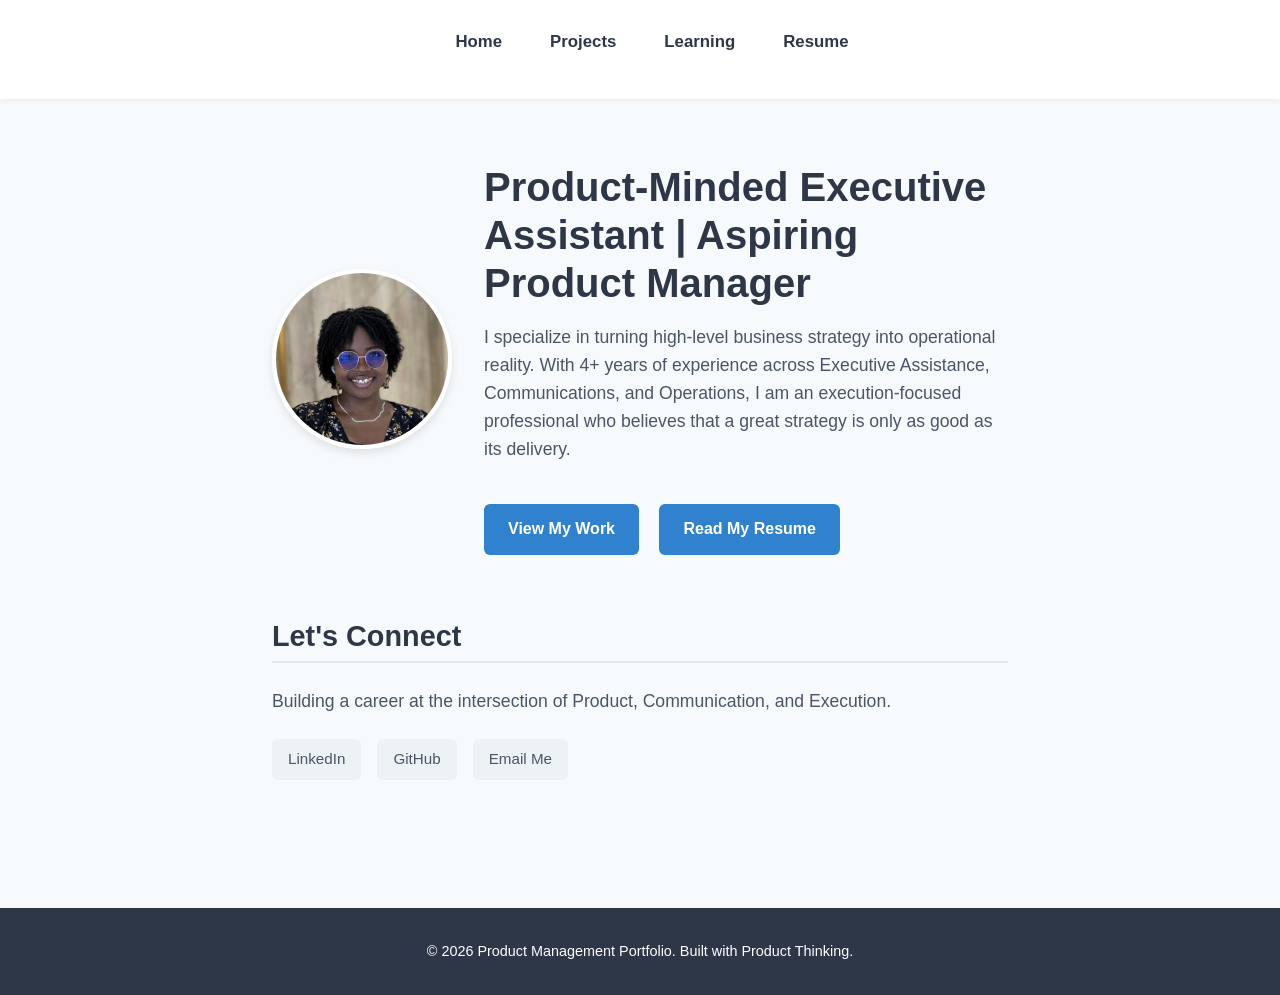
==== index.html @ b68d91e3 "Edited Meta tags in index.html" ====
<!DOCTYPE html>
<html lang="en">
<head>
    <meta charset="UTF-8">
    <meta name="viewport" content="width=device-width, initial-scale=1.0">
    <title>PM Portfolio | Execution-Focused Product Manager</title>
   <meta property="og:title" content="My Product Management Portfolio">
    <meta property="og:description" content="Documenting my transition from Executive Assistant to Product Manager. View my MVPs, PRDs, and UX Research.">
    <meta property="og:type" content="website">
    
    <meta property="og:image" content="https://thepreciouschuckson.github.io/my-pm-portfolio/preview.jpg">
    
    <meta property="og:url" content="https://thepreciouschuckson.github.io/my-pm-portfolio/">
    
    <meta name="twitter:card" content="summary_large_image">
    <link rel="stylesheet" href="style.css">
</head>
<body>

    <header>
        <nav>
            <ul>
                <li><a href="index.html">Home</a></li>
                <li><a href="projects.html">Projects</a></li>
                <li><a href="learning.html">Learning</a></li> <li><a href="resume.html">Resume</a></li>
            </ul>
        </nav>
    </header>

    <main>
        <section id="hero">
            <div class="hero-content">
                <img src="profile.jpg" alt="Product Manager Headshot" class="profile-photo">
                
                <div class="hero-text">
                    <h1>Product-Minded Executive Assistant | Aspiring Product Manager</h1>
                    <p>I specialize in turning high-level business strategy into operational reality. With 4+ years of experience across Executive Assistance, Communications, and Operations, I am an execution-focused professional who believes that a great strategy is only as good as its delivery.</p>
                    
                    <div class="cta-buttons">
                        <a href="projects.html">View My Work</a>
                        <a href="resume.html">Read My Resume</a>
                    </div>
                </div>
            </div>
        </section>

        <section id="contact">
            <h2>Let's Connect</h2>
            <p>Building a career at the intersection of Product, Communication, and Execution.</p>
            
            <div class="contact-buttons">
                <a href="https://linkedin.com/in/thepreciouschuckson" target="_blank" class="secondary-button">LinkedIn</a>
                <a href="https://github.com/thepreciouschuckson" target="_blank" class="secondary-button">GitHub</a>
                <a href="mailto:precious.chuckson1@gmail.com" class="secondary-button">Email Me</a>
            </div>
        </section>
    </main>

    <footer>
        <p>&copy; <span id="currentYear"></span> Product Management Portfolio. Built with Product Thinking.</p>
        
        <script>
            document.getElementById("currentYear").textContent = new Date().getFullYear();
        </script>
    </footer>

</body>
</html>
---- style.css ----
/* --- GLOBAL VARIABLES (Your Brand Colors) --- */
:root {
    --primary-color: #2D3748; /* Deep professional slate */
    --accent-color: #3182CE; /* Tech-focused blue for CTAs */
    --bg-color: #F7FAFC; /* Clean off-white background */
    --text-color: #4A5568; /* Highly readable dark gray */
    --white: #FFFFFF;
}

/* --- RESET & FOUNDATION --- */
* {
    margin: 0;
    padding: 0;
    box-sizing: border-box;
}

body {
    font-family: -apple-system, BlinkMacSystemFont, "Segoe UI", Roboto, Helvetica, Arial, sans-serif;
    background-color: var(--bg-color);
    color: var(--text-color);
    line-height: 1.6;
    display: flex;
    flex-direction: column;
    min-height: 100vh;
}

/* --- NAVIGATION --- */
header {
    background-color: var(--white);
    box-shadow: 0 2px 4px rgba(0,0,0,0.05);
    position: sticky;
    top: 0;
    z-index: 100;
}

nav ul {
    display: flex;
    justify-content: center;
    align-items: center; /* Forces perfect vertical centering */
    list-style: none;
    padding: 1.8rem 1.5rem 1.2rem 1.5rem; /* Top padding is slightly larger to nudge it down */
}

nav ul li {
    margin: 0 1.5rem;
}

nav ul li a {
    text-decoration: none;
    color: var(--primary-color);
    font-weight: 600;
    transition: color 0.3s ease;
}

nav ul li a:hover {
    color: var(--accent-color);
}

/* --- MAIN LAYOUT & TYPOGRAPHY --- */
main {
    max-width: 800px;
    margin: 0 auto;
    padding: 4rem 2rem;
    flex: 1; /* Pushes footer to the bottom */
}

section {
    margin-bottom: 4rem;
}

h1, h2, h3 {
    color: var(--primary-color);
    margin-bottom: 1rem;
    line-height: 1.2;
}

h1 {
    font-size: 2.5rem;
}

h2 {
    font-size: 1.8rem;
    border-bottom: 2px solid #E2E8F0;
    padding-bottom: 0.5rem;
    margin-bottom: 1.5rem;
}

p {
    margin-bottom: 1.5rem;
    font-size: 1.1rem;
}

/* --- HERO SECTION WITH PHOTO --- */
.hero-content {
    display: flex;
    align-items: center;
    gap: 2rem; /* Creates space between the photo and the text */
}

.profile-photo {
    width: 180px;
    height: 180px;
    border-radius: 50%; /* Makes the image a perfect circle */
    object-fit: cover; /* Ensures the image doesn't stretch */
    border: 4px solid var(--white);
    box-shadow: 0 4px 10px rgba(0,0,0,0.1);
    flex-shrink: 0; /* Prevents the image from shrinking on smaller screens */
}

/* --- MOBILE RESPONSIVENESS --- */
@media (max-width: 600px) {
    .hero-content {
        flex-direction: column; /* Stacks image on top of text on phones */
        text-align: center;
    }
    
    .cta-buttons a {
        margin: 0.5rem; /* Better button spacing on mobile */
    }

    /* NEW: Mobile Navigation Fixes */
    nav ul {
        padding: 2.2rem 0 0.5rem 0; /* Increased top padding to push it further down */
        flex-wrap: wrap; 
    }

    nav ul li {
        margin: 0 0.6rem; /* Shrinks the gap between words */
    }

    nav ul li a {
        font-size: 0.9rem; /* Shrinks the font size a tiny bit for mobile */
    }
}

/* --- BUTTONS & CALLS TO ACTION --- */
.cta-buttons a, .button, article a {
    display: inline-block;
    background-color: var(--accent-color);
    color: var(--white);
    padding: 0.8rem 1.5rem;
    text-decoration: none;
    border-radius: 6px;
    font-weight: bold;
    margin-right: 1rem;
    margin-top: 1rem;
    transition: background-color 0.3s ease, transform 0.2s ease;
}

.cta-buttons a:hover, .button:hover, article a:hover {
    background-color: #2B6CB0;
    transform: translateY(-2px);
}

/* --- CONTENT CARDS (Projects & Resume) --- */
article {
    background: var(--white);
    padding: 2rem;
    border-radius: 8px;
    box-shadow: 0 4px 6px rgba(0,0,0,0.05);
    margin-bottom: 2rem;
    border-left: 4px solid var(--accent-color);
}

hr {
    border: 0;
    height: 1px;
    background: #E2E8F0;
    margin: 3rem 0;
}

ul, ol {
    margin-left: 1.5rem;
    margin-bottom: 1.5rem;
}

li {
    margin-bottom: 0.5rem;
    font-size: 1.05rem;
}

/* --- FOOTER --- */
footer {
    text-align: center;
    padding: 2rem;
    background-color: var(--primary-color);
    color: var(--white);
}

footer p {
    margin: 0;
    font-size: 0.9rem;
}

/* --- SECONDARY BUTTONS (Contact Section) --- */
.contact-buttons {
    display: flex;
    gap: 1rem; /* Creates even spacing between the buttons */
    flex-wrap: wrap; /* Ensures they stack neatly on small phone screens */
    margin-top: 1.5rem;
}

.secondary-button {
    background-color: #EDF2F7; /* A very light, subtle gray-blue */
    color: var(--text-color); /* Matches your sub-text perfectly */
    padding: 0.5rem 1rem; /* Smaller frame size than your primary buttons */
    text-decoration: none; /* Removes the tacky underline */
    border-radius: 6px;
    font-weight: 500;
    font-size: 0.95rem; /* Slightly smaller text */
    transition: background-color 0.2s ease, transform 0.2s ease;
}

.secondary-button:hover {
    background-color: #E2E8F0; /* Slightly darker on hover for a tactile feel */
    transform: translateY(-2px); /* Keeps the same subtle "lift" as your other buttons */
}

.blog-section {
    margin-top: 50px;
    padding-top: 20px;
    border-top: 1px solid #eee;
}

.blog-card {
    background: #f9f9f9; /* Lighter background to distinguish from main projects */
    padding: 25px;
    border-radius: 12px;
    margin-bottom: 20px;
}

.pm-takeaway {
    font-size: 0.9rem;
    color: var(--primary-color);
    margin: 15px 0;
    padding: 10px;
    background: #eef4ff;
    border-left: 4px solid var(--primary-color);
}
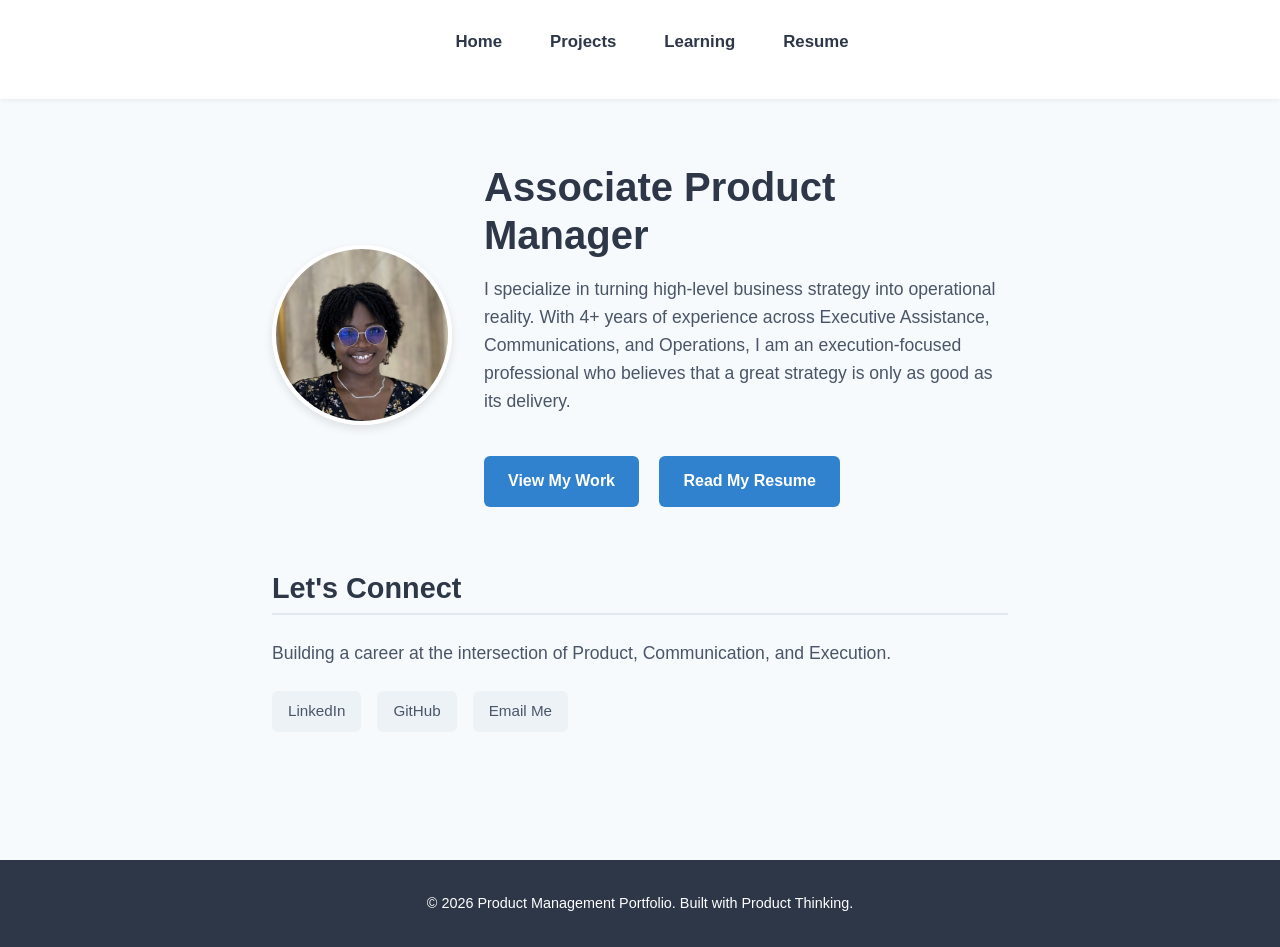
==== commit 6dcaba71: "Changed role title to Associate Product Manager" ====
--- a/index.html
+++ b/index.html
@@ -8,9 +8,9 @@
     <meta property="og:description" content="Documenting my transition from Executive Assistant to Product Manager. View my MVPs, PRDs, and UX Research.">
     <meta property="og:type" content="website">
     
-    <meta property="og:image" content="https://thepreciouschuckson.github.io/my-pm-portfolio/preview.jpg">
+    <meta property="og:image" content="https://thepreciouschuckson.github.io/my-pm-portfolio/preview.jpg?v=1">
     
-    <meta property="og:url" content="https://thepreciouschuckson.github.io/my-pm-portfolio/">
+    <meta property="og:url" content="https://thepreciouschuckson.github.io/my-pm-portfolio/?v=1">
     
     <meta name="twitter:card" content="summary_large_image">
     <link rel="stylesheet" href="style.css">
@@ -33,7 +33,7 @@
                 <img src="profile.jpg" alt="Product Manager Headshot" class="profile-photo">
                 
                 <div class="hero-text">
-                    <h1>Product-Minded Executive Assistant | Aspiring Product Manager</h1>
+                    <h1>Associate Product Manager</h1>
                     <p>I specialize in turning high-level business strategy into operational reality. With 4+ years of experience across Executive Assistance, Communications, and Operations, I am an execution-focused professional who believes that a great strategy is only as good as its delivery.</p>
                     
                     <div class="cta-buttons">
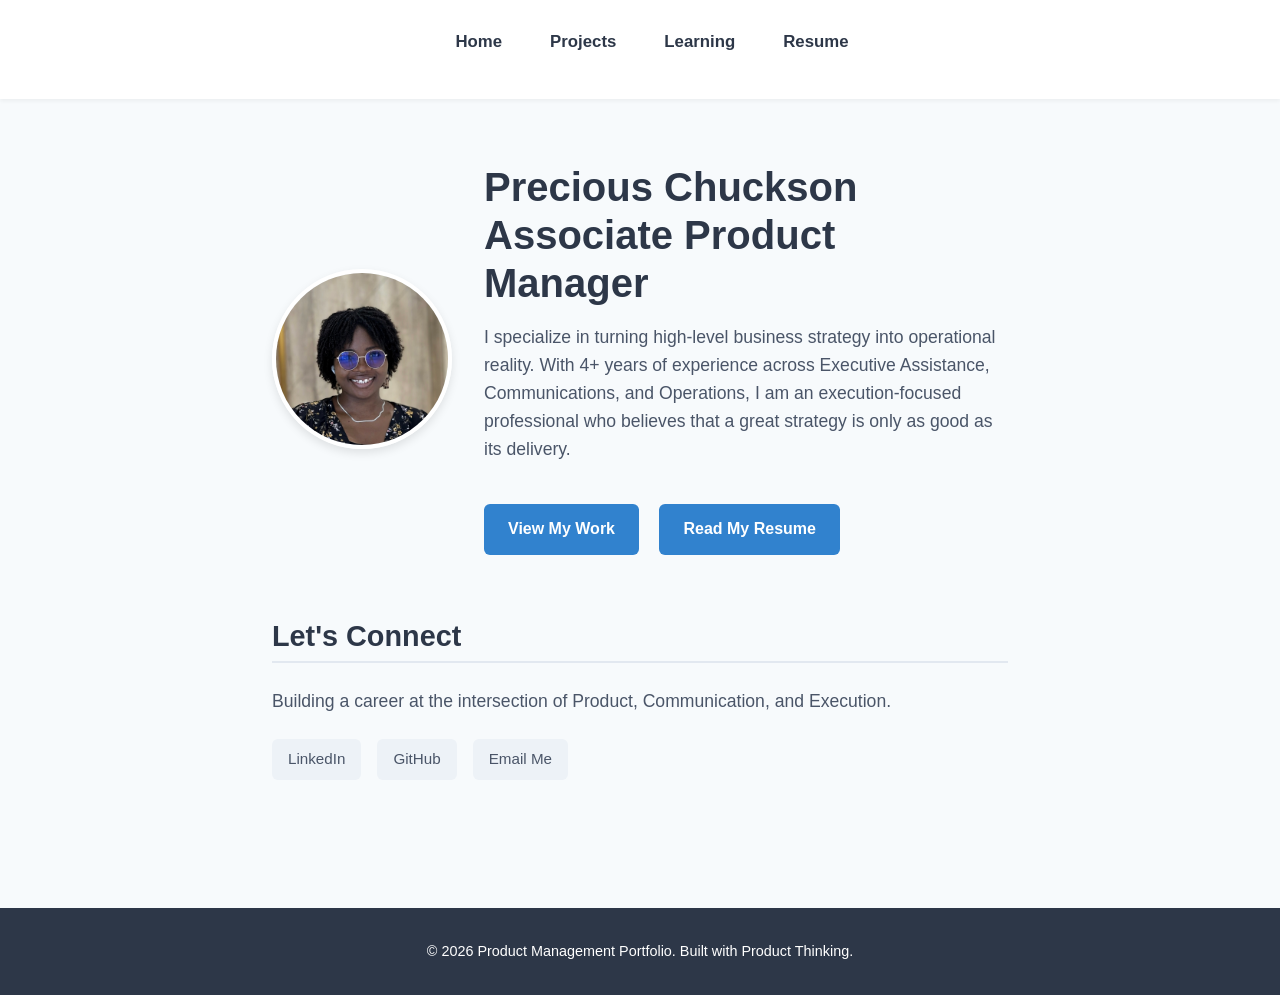
==== commit 083743a8: "added name to title" ====
--- a/index.html
+++ b/index.html
@@ -33,7 +33,8 @@
                 <img src="profile.jpg" alt="Product Manager Headshot" class="profile-photo">
                 
                 <div class="hero-text">
-                    <h1>Associate Product Manager</h1>
+                    <h1>Precious Chuckson
+                        Associate Product Manager</h1>
                     <p>I specialize in turning high-level business strategy into operational reality. With 4+ years of experience across Executive Assistance, Communications, and Operations, I am an execution-focused professional who believes that a great strategy is only as good as its delivery.</p>
                     
                     <div class="cta-buttons">
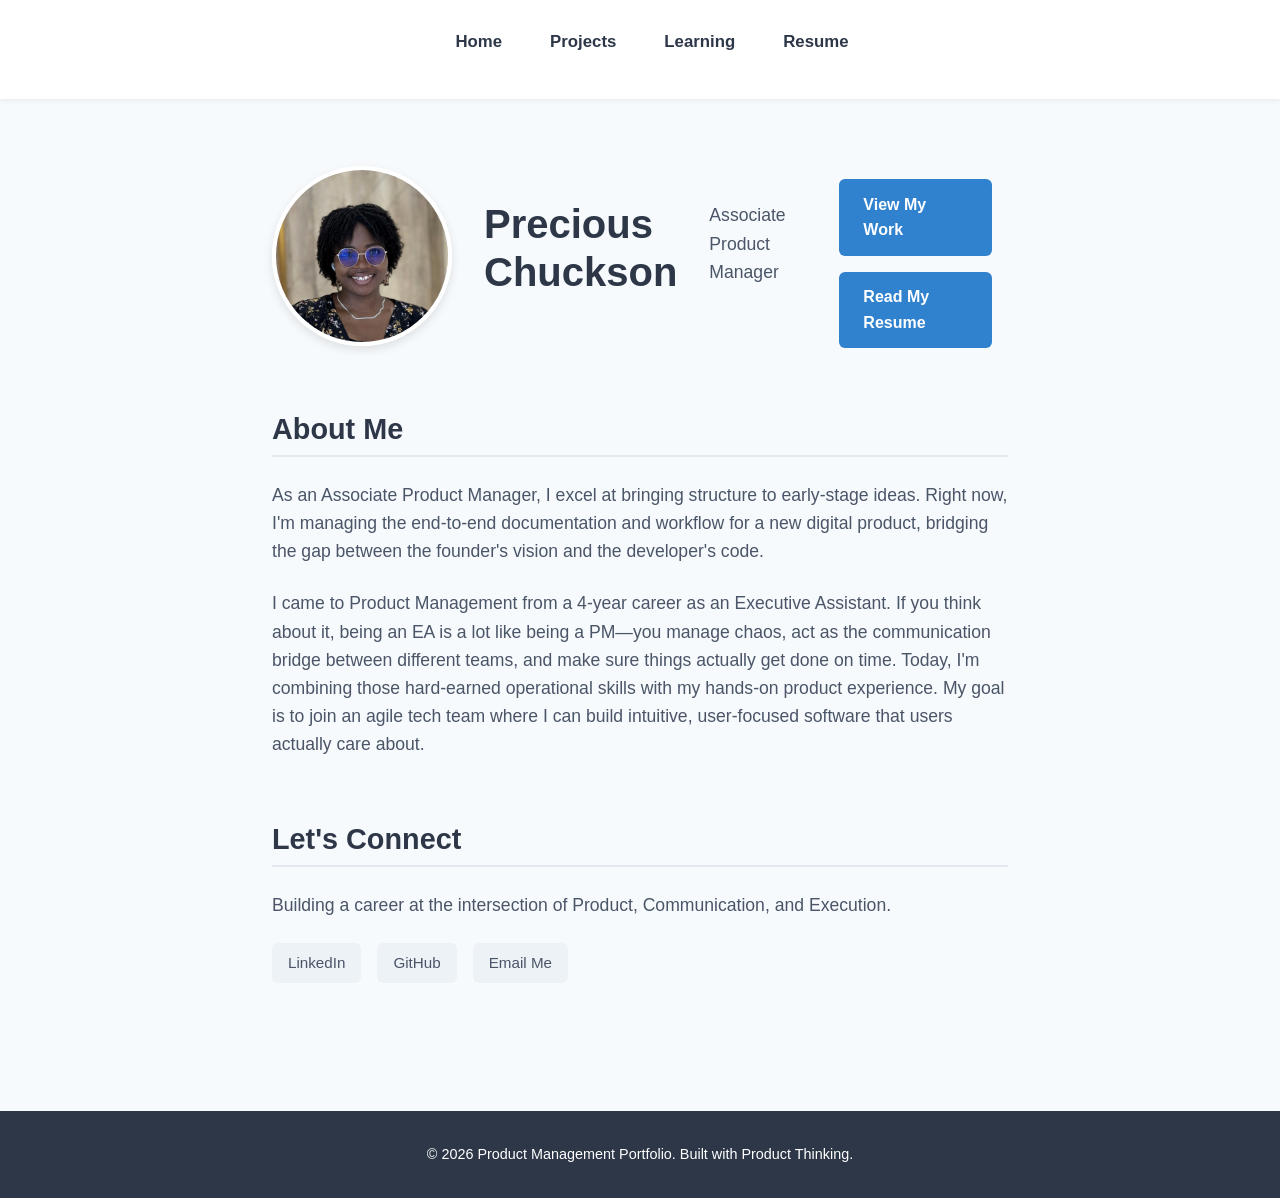
==== commit f7c71cab: "Changed titled and about" ====
--- a/index.html
+++ b/index.html
@@ -4,14 +4,11 @@
     <meta charset="UTF-8">
     <meta name="viewport" content="width=device-width, initial-scale=1.0">
     <title>PM Portfolio | Execution-Focused Product Manager</title>
-   <meta property="og:title" content="My Product Management Portfolio">
+    <meta property="og:title" content="My Product Management Portfolio">
     <meta property="og:description" content="Documenting my transition from Executive Assistant to Product Manager. View my MVPs, PRDs, and UX Research.">
     <meta property="og:type" content="website">
-    
     <meta property="og:image" content="https://thepreciouschuckson.github.io/my-pm-portfolio/preview.jpg?v=1">
-    
     <meta property="og:url" content="https://thepreciouschuckson.github.io/my-pm-portfolio/?v=1">
-    
     <meta name="twitter:card" content="summary_large_image">
     <link rel="stylesheet" href="style.css">
 </head>
@@ -22,7 +19,8 @@
             <ul>
                 <li><a href="index.html">Home</a></li>
                 <li><a href="projects.html">Projects</a></li>
-                <li><a href="learning.html">Learning</a></li> <li><a href="resume.html">Resume</a></li>
+                <li><a href="learning.html">Learning</a></li> 
+                <li><a href="resume.html">Resume</a></li>
             </ul>
         </nav>
     </header>
@@ -32,17 +30,21 @@
             <div class="hero-content">
                 <img src="profile.jpg" alt="Product Manager Headshot" class="profile-photo">
                 
-                <div class="hero-text">
-                    <h1>Precious Chuckson
-                        Associate Product Manager</h1>
-                    <p>I specialize in turning high-level business strategy into operational reality. With 4+ years of experience across Executive Assistance, Communications, and Operations, I am an execution-focused professional who believes that a great strategy is only as good as its delivery.</p>
-                    
-                    <div class="cta-buttons">
-                        <a href="projects.html">View My Work</a>
-                        <a href="resume.html">Read My Resume</a>
-                    </div>
+                <h1>Precious Chuckson</h1>
+                <p>Associate Product Manager</p> 
+
+                <div class="cta-buttons">
+                    <a href="projects.html" class="button">View My Work</a>
+                    <a href="resume.html" class="button">Read My Resume</a>
                 </div>
             </div>
+        </section>
+
+        <section id="about">
+            <h2>About Me</h2>
+            <p>As an Associate Product Manager, I excel at bringing structure to early-stage ideas. Right now, I'm managing the end-to-end documentation and workflow for a new digital product, bridging the gap between the founder's vision and the developer's code.</p>
+            
+            <p>I came to Product Management from a 4-year career as an Executive Assistant. If you think about it, being an EA is a lot like being a PM—you manage chaos, act as the communication bridge between different teams, and make sure things actually get done on time. Today, I'm combining those hard-earned operational skills with my hands-on product experience. My goal is to join an agile tech team where I can build intuitive, user-focused software that users actually care about.</p>
         </section>
 
         <section id="contact">
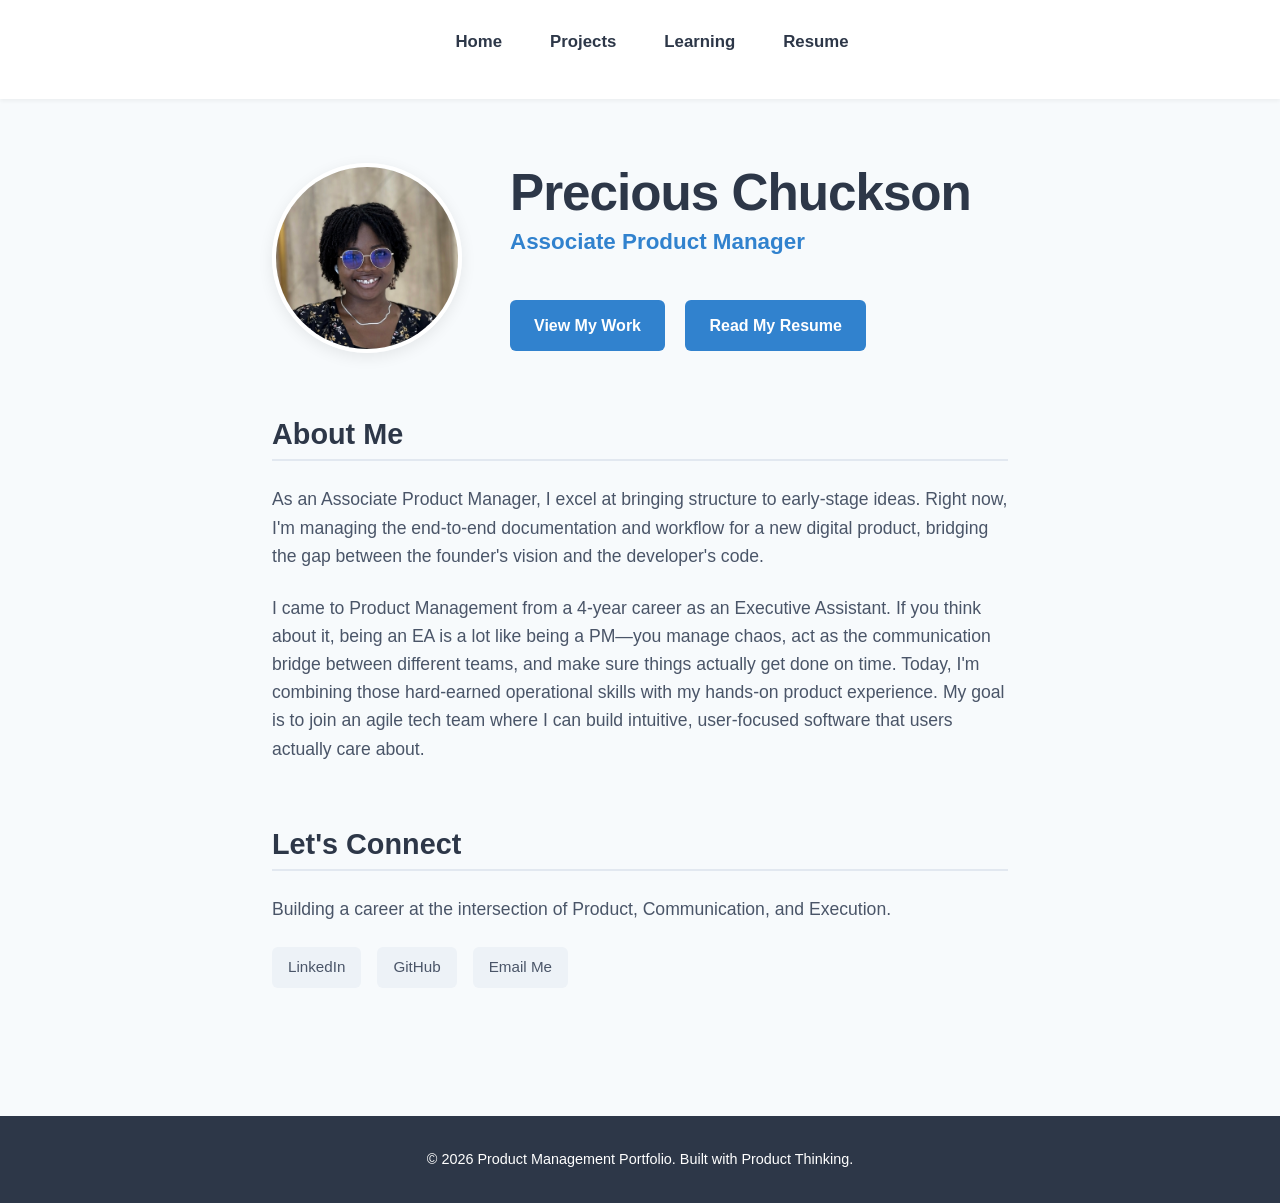
==== commit df107132: "Edited CSS for index" ====
--- a/index.html
+++ b/index.html
@@ -30,14 +30,16 @@
             <div class="hero-content">
                 <img src="profile.jpg" alt="Product Manager Headshot" class="profile-photo">
                 
-                <h1>Precious Chuckson</h1>
-                <p>Associate Product Manager</p> 
+                <div class="hero-text">
+                    <h1>Precious Chuckson</h1>
+                    <p class="hero-title">Associate Product Manager</p> 
 
-                <div class="cta-buttons">
-                    <a href="projects.html" class="button">View My Work</a>
-                    <a href="resume.html" class="button">Read My Resume</a>
+                    <div class="cta-buttons">
+                        <a href="projects.html" class="button">View My Work</a>
+                        <a href="resume.html" class="button">Read My Resume</a>
+                    </div>
                 </div>
-            </div>
+                </div>
         </section>
 
         <section id="about">
--- a/style.css
+++ b/style.css
@@ -94,42 +94,70 @@
 .hero-content {
     display: flex;
     align-items: center;
-    gap: 2rem; /* Creates space between the photo and the text */
+    gap: 3rem; /* Creates breathing room between photo and text */
+}
+
+.hero-text {
+    display: flex;
+    flex-direction: column; /* Stacks the name, title, and buttons vertically */
+}
+
+.hero-text h1 {
+    font-size: 3.2rem; /* Dominant, confident name */
+    font-weight: 800;
+    margin-bottom: 0.2rem; /* Pulls the title closer to the name */
+    line-height: 1.1;
+    letter-spacing: -1px; /* Gives it a modern tech feel */
+}
+
+.hero-title {
+    font-size: 1.4rem;
+    color: var(--accent-color); /* Uses your brand blue to balance the dark name */
+    font-weight: 600;
+    margin-bottom: 1.5rem;
 }
 
 .profile-photo {
-    width: 180px;
-    height: 180px;
-    border-radius: 50%; /* Makes the image a perfect circle */
-    object-fit: cover; /* Ensures the image doesn't stretch */
+    width: 190px;
+    height: 190px;
+    border-radius: 50%; 
+    object-fit: cover; 
     border: 4px solid var(--white);
-    box-shadow: 0 4px 10px rgba(0,0,0,0.1);
-    flex-shrink: 0; /* Prevents the image from shrinking on smaller screens */
+    box-shadow: 0 4px 15px rgba(0,0,0,0.08);
+    flex-shrink: 0; 
 }
 
 /* --- MOBILE RESPONSIVENESS --- */
 @media (max-width: 600px) {
     .hero-content {
-        flex-direction: column; /* Stacks image on top of text on phones */
+        flex-direction: column; 
         text-align: center;
+        gap: 1.5rem;
     }
     
+    .hero-text h1 {
+        font-size: 2.4rem; /* Scales down name for phones */
+    }
+
+    .hero-title {
+        font-size: 1.2rem; /* Scales down title for phones */
+    }
+
     .cta-buttons a {
-        margin: 0.5rem; /* Better button spacing on mobile */
-    }
-
-    /* NEW: Mobile Navigation Fixes */
+        margin: 0.5rem; 
+    }
+
     nav ul {
-        padding: 2.2rem 0 0.5rem 0; /* Increased top padding to push it further down */
+        padding: 2.2rem 0 0.5rem 0; 
         flex-wrap: wrap; 
     }
 
     nav ul li {
-        margin: 0 0.6rem; /* Shrinks the gap between words */
+        margin: 0 0.6rem; 
     }
 
     nav ul li a {
-        font-size: 0.9rem; /* Shrinks the font size a tiny bit for mobile */
+        font-size: 0.9rem; 
     }
 }
 
